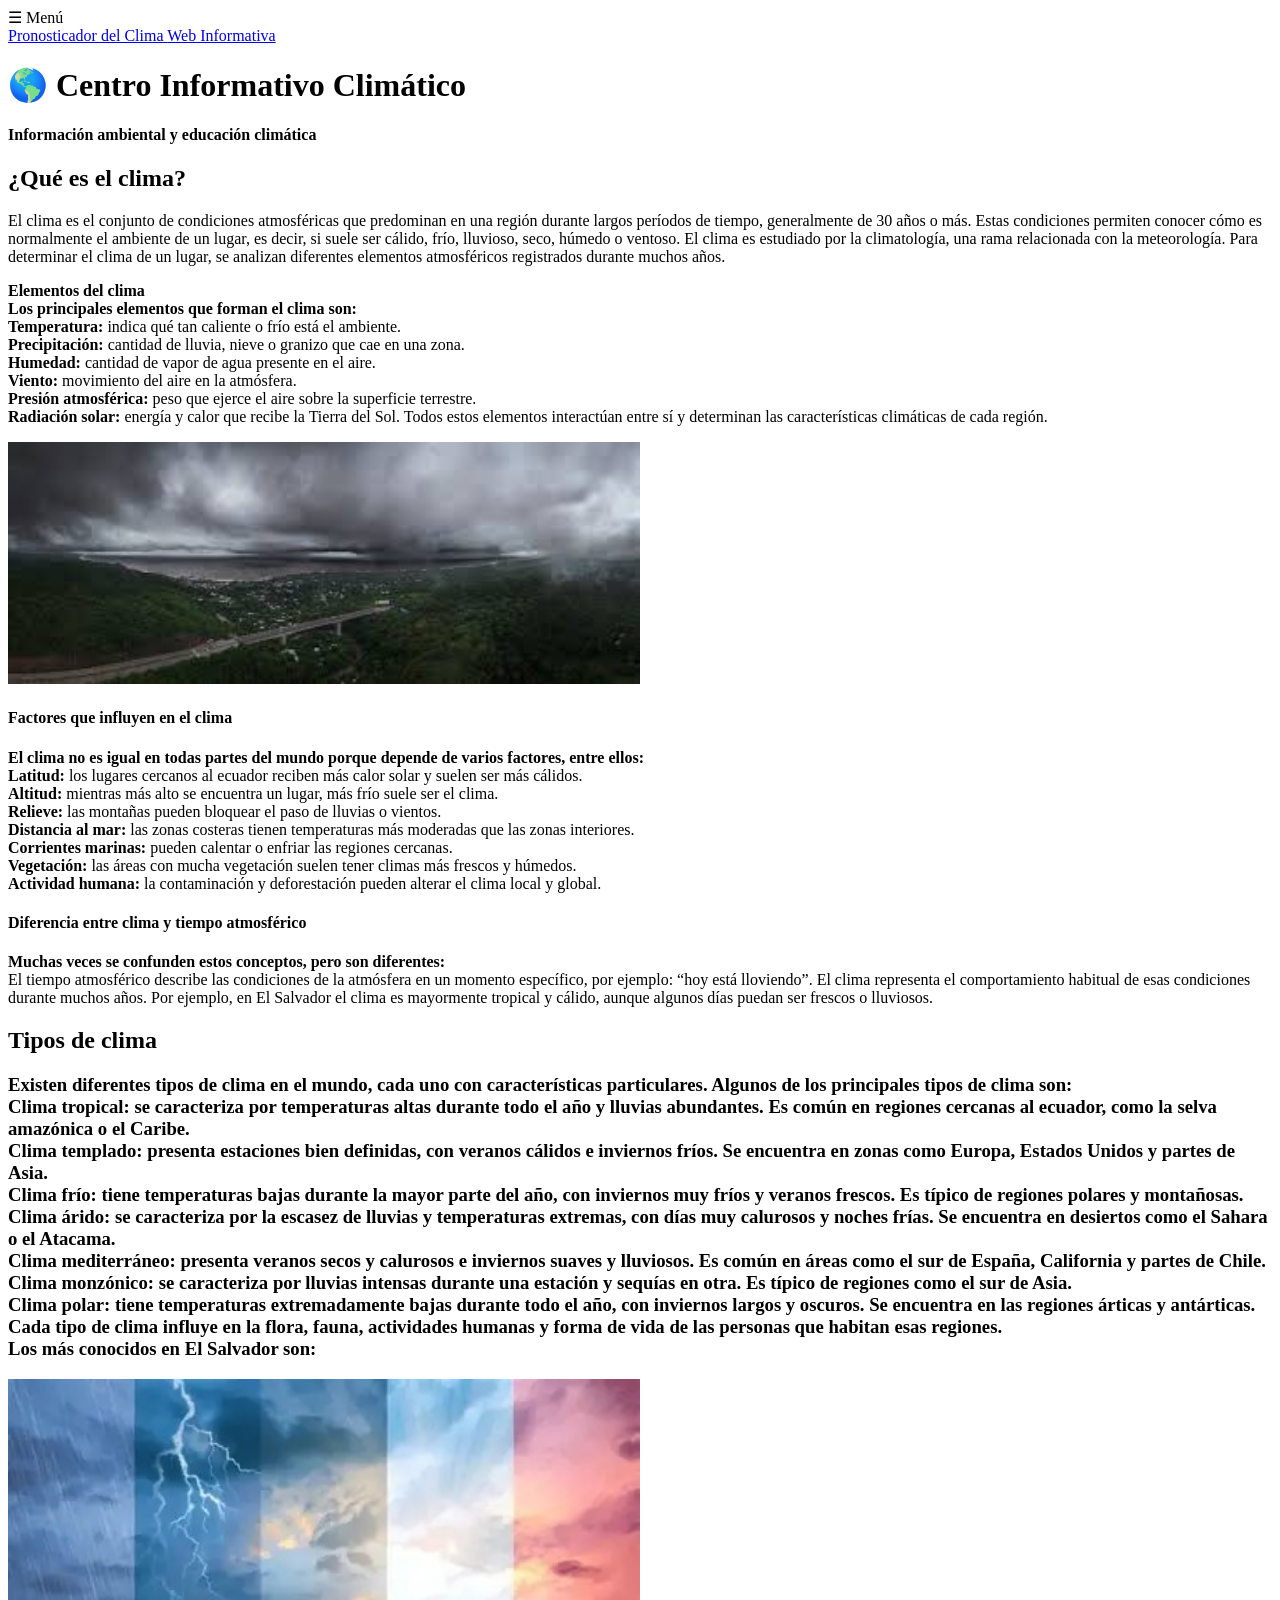
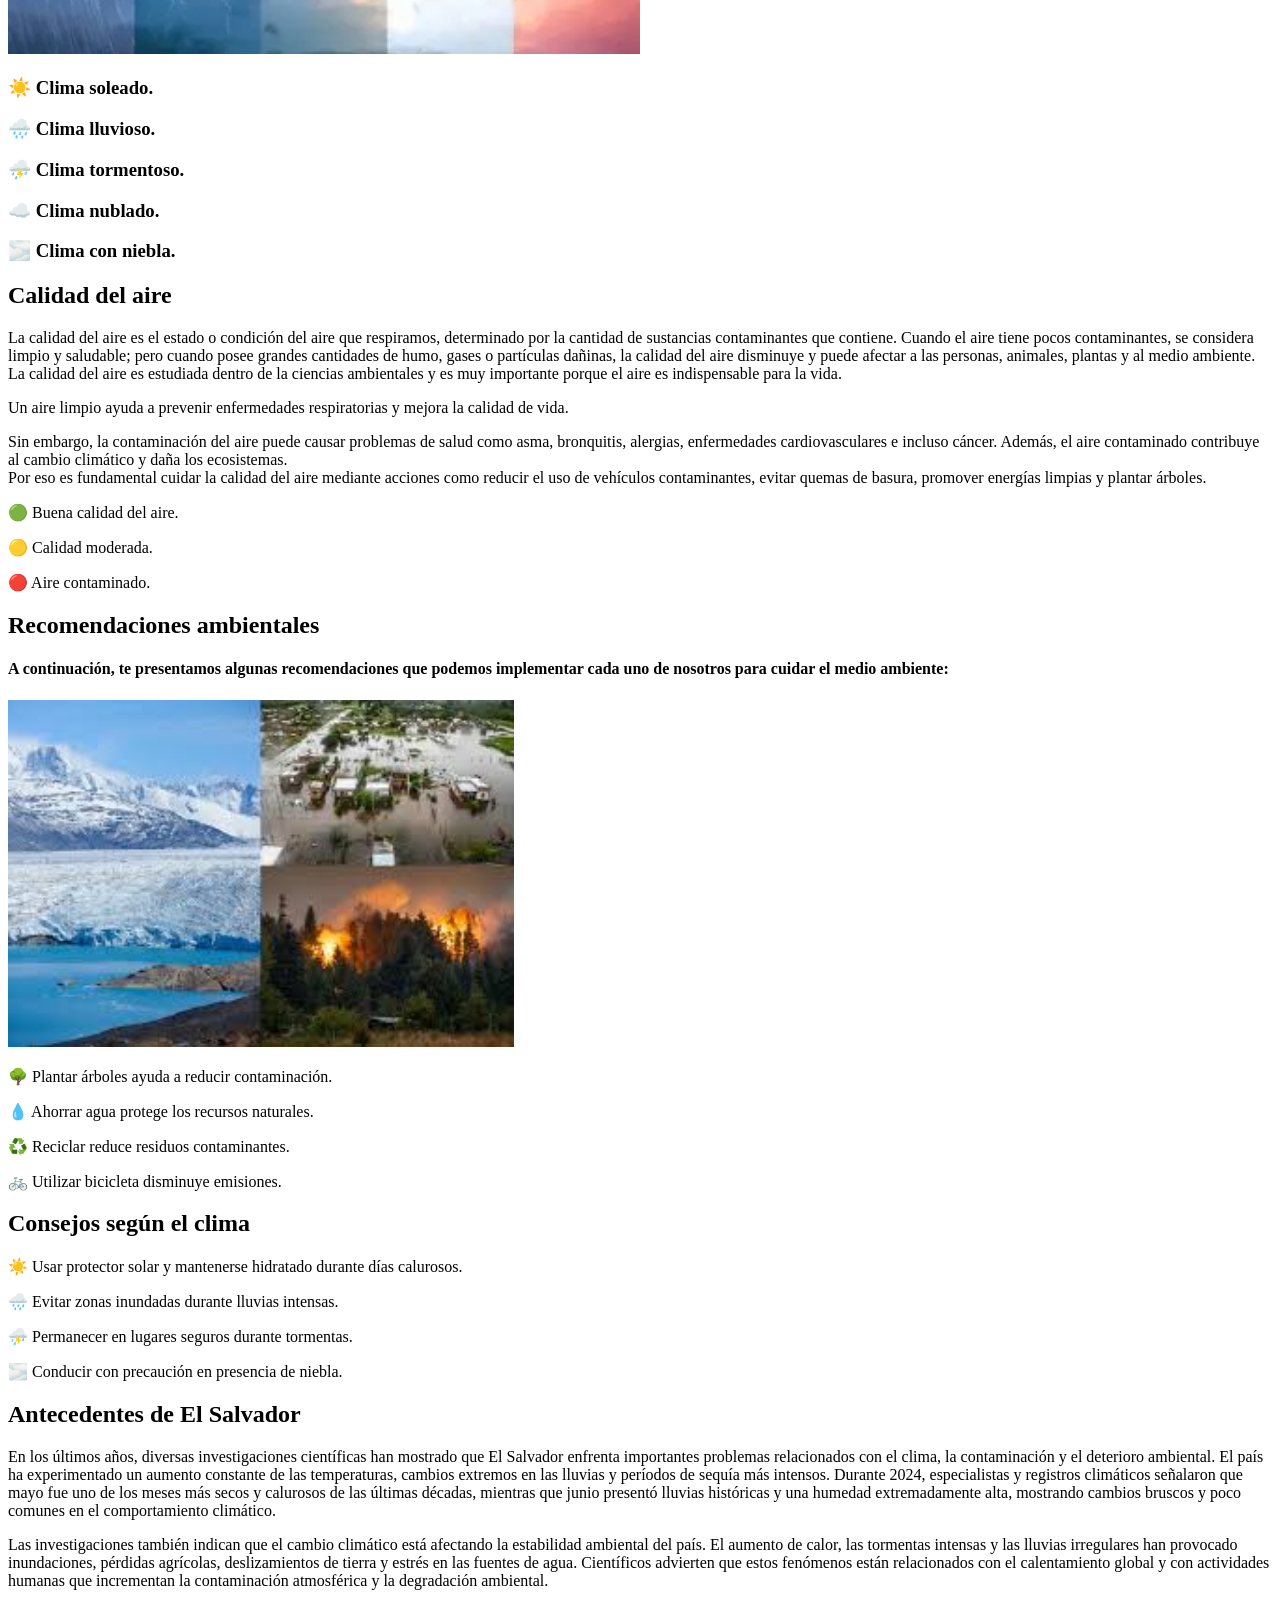
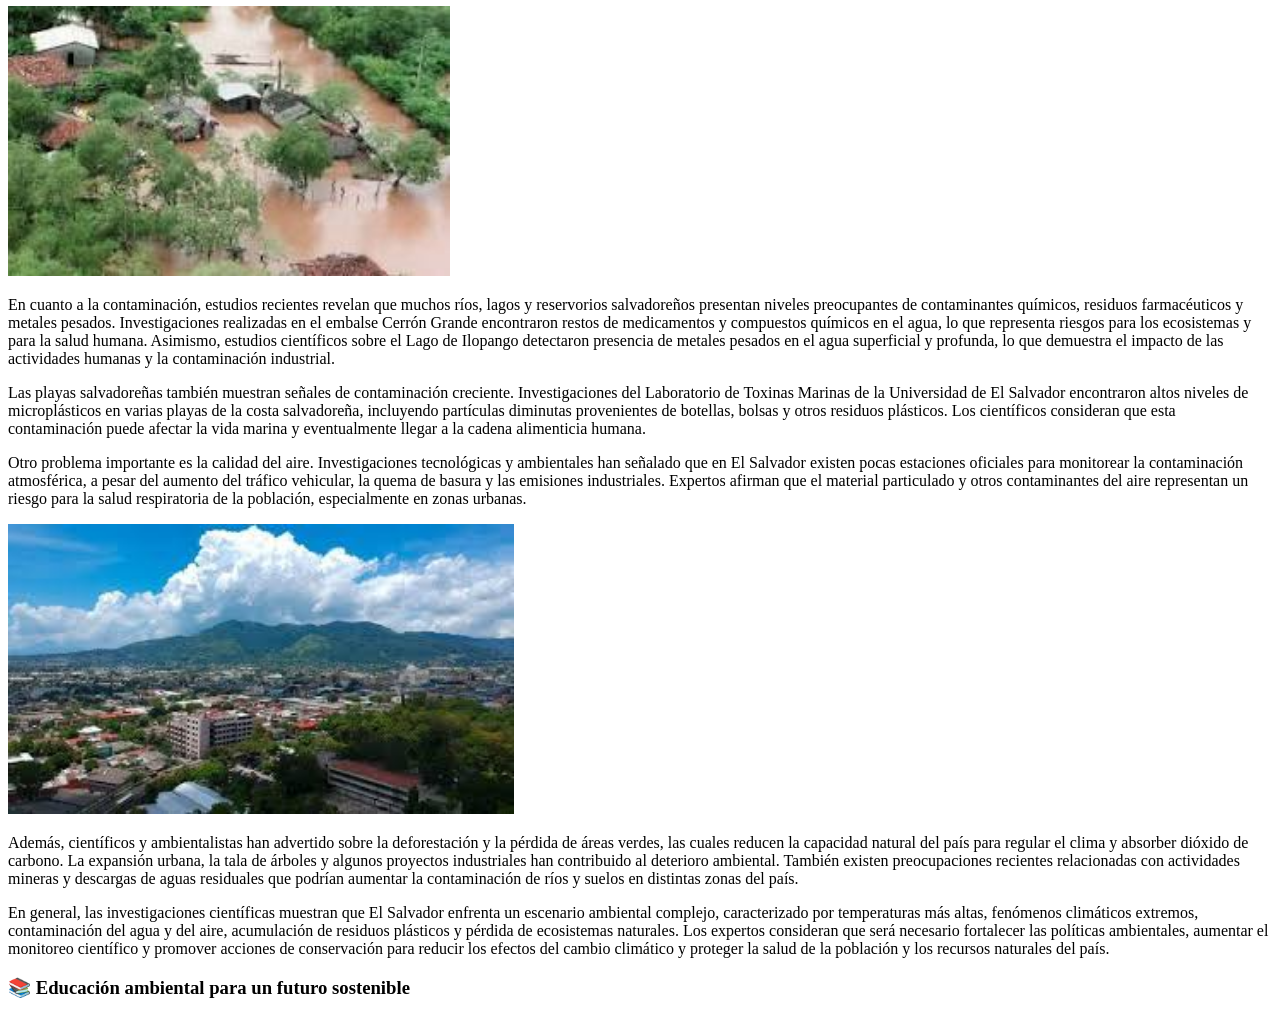
==== informativa.html @ c1426871 "se modifica el proyecto de OTI de la web" ====
<!DOCTYPE html>
<html lang="es">

<head>

    <meta charset="UTF-8">
    <meta name="viewport" content="width=device-width, initial-scale=1.0">

    <title>Centro Informativo Climático</title>

    <link rel="stylesheet" href="css/estilos1.css">

</head>

<body class="pagina-informativa">

    <header class="menu-header">

        <div class="hamburguesa" id="hamburguesa">
            ☰ <span>Menú</span>
        </div>

        <nav class="menu oculto" id="menu">

            <a href="index.html">
                Pronosticador del Clima
            </a>

            <a href="informativa.html">
                Web Informativa
            </a>

        </nav>

    </header>

    <header class="encabezado">

        <h1>🌎 Centro Informativo Climático</h1>

        <h4><b>Información ambiental y educación climática</b></h4>

    </header>



    <!-- CONTENIDO -->

    <main class="contenido-informativo">


        <h2>¿Qué es el clima?</h2>

        <p>
            El clima es el conjunto de condiciones atmosféricas que predominan en una región durante largos períodos de
            tiempo, generalmente de 30 años o más. Estas condiciones permiten conocer cómo es normalmente el ambiente de
            un lugar, es decir, si suele ser cálido, frío, lluvioso, seco, húmedo o ventoso.

            El clima es estudiado por la climatología, una rama relacionada con la meteorología. Para determinar el
            clima de un lugar, se analizan diferentes elementos atmosféricos registrados durante muchos años.
        </p>

        <p>
            <b>Elementos del clima</b><br>

            <b>Los principales elementos que forman el clima son:</b><br>

            <b>Temperatura:</b> indica qué tan caliente o frío está el ambiente.<br>
            <b>Precipitación:</b> cantidad de lluvia, nieve o granizo que cae en una zona.<br>
            <b>Humedad:</b> cantidad de vapor de agua presente en el aire.<br>
            <b>Viento:</b> movimiento del aire en la atmósfera.<br>
            <b>Presión atmosférica:</b> peso que ejerce el aire sobre la superficie terrestre.<br>
            <b>Radiación solar:</b> energía y calor que recibe la Tierra del Sol.

            Todos estos elementos interactúan entre sí y determinan las características climáticas de cada región.
        </p>

        <img src="assets/panorama1.jpg" alt="Panorama ambiental" width="50%" class="imgPanorama animada-derecha">

        <p>
        <h4>Factores que influyen en el clima</h4>

        <b>El clima no es igual en todas partes del mundo porque depende de varios factores, entre ellos:</b><br>

        <b>Latitud:</b> los lugares cercanos al ecuador reciben más calor solar y suelen ser más cálidos.<br>
        <b>Altitud:</b> mientras más alto se encuentra un lugar, más frío suele ser el clima.<br>
        <b>Relieve:</b> las montañas pueden bloquear el paso de lluvias o vientos.<br>
        <b>Distancia al mar:</b> las zonas costeras tienen temperaturas más moderadas que las zonas interiores.<br>
        <b>Corrientes marinas:</b> pueden calentar o enfriar las regiones cercanas.<br>
        <b>Vegetación:</b> las áreas con mucha vegetación suelen tener climas más frescos y húmedos.<br>
        <b>Actividad humana:</b> la contaminación y deforestación pueden alterar el clima local y global.<br>

        <h4>Diferencia entre clima y tiempo atmosférico</h4>

        <b>Muchas veces se confunden estos conceptos, pero son diferentes:</b><br>

        El tiempo atmosférico describe las condiciones de la atmósfera en un momento específico, por ejemplo: “hoy
        está lloviendo”.
        El clima representa el comportamiento habitual de esas condiciones durante muchos años.

        Por ejemplo, en El Salvador el clima es mayormente tropical y cálido, aunque algunos días puedan ser frescos
        o lluviosos.
        </p>


        <h2>Tipos de clima</h2>

        <h3>
            <p>
                <span class="texto-añade">
                    Existen diferentes tipos de clima en el mundo, cada uno con características particulares. Algunos de
                    los
                    principales tipos de clima son:<br>

                    <b>Clima tropical:</b> se caracteriza por temperaturas altas durante todo el año y lluvias
                    abundantes.
                    Es común en regiones cercanas al ecuador, como la selva amazónica o el Caribe.<br>

                    <b>Clima templado:</b> presenta estaciones bien definidas, con veranos cálidos e inviernos fríos. Se
                    encuentra en zonas como Europa, Estados Unidos y partes de Asia.<br>

                    <b>Clima frío:</b> tiene temperaturas bajas durante la mayor parte del año, con inviernos muy fríos
                    y
                    veranos frescos. Es típico de regiones polares y montañosas.<br>

                    <b>Clima árido:</b> se caracteriza por la escasez de lluvias y temperaturas extremas, con días muy
                    calurosos y noches frías. Se encuentra en desiertos como el Sahara o el Atacama.<br>

                    <b>Clima mediterráneo:</b> presenta veranos secos y calurosos e inviernos suaves y lluviosos. Es
                    común
                    en áreas como el sur de España, California y partes de Chile.<br>

                    <b>Clima monzónico:</b> se caracteriza por lluvias intensas durante una estación y sequías en otra.
                    Es
                    típico de regiones como el sur de Asia.<br>

                    <b>Clima polar:</b> tiene temperaturas extremadamente bajas durante todo el año, con inviernos
                    largos y
                    oscuros. Se encuentra en las regiones árticas y antárticas.<br>

                    Cada tipo de clima influye en la flora, fauna, actividades humanas y forma de vida de las personas
                    que
                    habitan esas regiones.<br>

                    Los más conocidos en El Salvador son:<br>
                </span>
            </p>

            <img src="assets/clima1.jpg" alt="Clima soleado" width="50%" class="imgClima animada-izquierda">


            <p>☀️ Clima soleado.</p>

            <p>🌧️ Clima lluvioso.</p>

            <p>⛈️ Clima tormentoso.</p>

            <p>☁️ Clima nublado.</p>

            <p>🌫️ Clima con niebla.</p>

        </h3>

        <h2>Calidad del aire</h2>

        <p>
            La calidad del aire es el estado o condición del aire que respiramos, determinado por la cantidad de
            sustancias contaminantes que contiene. Cuando el aire tiene pocos contaminantes, se considera limpio y
            saludable; pero cuando posee grandes cantidades de humo, gases o partículas dañinas, la calidad del aire
            disminuye y puede afectar a las personas, animales, plantas y al medio ambiente.

            La calidad del aire es estudiada dentro de la ciencias ambientales y es muy importante porque el aire es
            indispensable para la vida.
        </p>

        <p>
            Un aire limpio ayuda a prevenir enfermedades
            respiratorias y mejora la calidad de vida.
        </p>

        <p>
            Sin embargo, la contaminación del aire puede causar problemas de salud como asma, bronquitis, alergias,
            enfermedades cardiovasculares e incluso cáncer. Además, el aire contaminado contribuye al cambio climático
            y daña los ecosistemas.<br>

            Por eso es fundamental cuidar la calidad del aire mediante acciones como reducir el uso de vehículos
            contaminantes, evitar quemas de basura, promover energías limpias y plantar árboles.

        </p>

        <p>🟢 Buena calidad del aire.</p>

        <p>🟡 Calidad moderada.</p>

        <p>🔴 Aire contaminado.</p>



        <h2>Recomendaciones ambientales</h2>

        <h4>
            A continuación, te presentamos algunas recomendaciones que podemos implementar cada uno de nosotros para
            cuidar el medio ambiente:
        </h4>

        <img src="assets/images1.jpg" alt="Recomendaciones ambientales" width="40%"
            class="imgRecomendaciones animada-derecha">

        <p>🌳 Plantar árboles ayuda a reducir contaminación.</p>

        <p>💧 Ahorrar agua protege los recursos naturales.</p>

        <p>♻️ Reciclar reduce residuos contaminantes.</p>

        <p>🚲 Utilizar bicicleta disminuye emisiones.</p>


        <h2>Consejos según el clima</h2>

        <p>
            ☀️ Usar protector solar y mantenerse hidratado
            durante días calurosos.
        </p>

        <p>
            🌧️ Evitar zonas inundadas durante lluvias intensas.
        </p>

        <p>
            ⛈️ Permanecer en lugares seguros durante tormentas.
        </p>

        <p>
            🌫️ Conducir con precaución en presencia de niebla.
        </p>

        <h2>Antecedentes de El Salvador</h2>

        <p>
            En los últimos años, diversas investigaciones científicas han mostrado que El Salvador enfrenta importantes
            problemas relacionados con el clima, la contaminación y el deterioro ambiental. El país ha experimentado un
            aumento constante de las temperaturas, cambios extremos en las lluvias y períodos de sequía más intensos.
            Durante 2024, especialistas y registros climáticos señalaron que mayo fue uno de los meses más secos y
            calurosos de las últimas décadas, mientras que junio presentó lluvias históricas y una humedad
            extremadamente alta, mostrando cambios bruscos y poco comunes en el comportamiento climático.
        </p>

        <p>
            Las investigaciones también indican que el cambio climático está afectando la estabilidad ambiental del
            país. El aumento de calor, las tormentas intensas y las lluvias irregulares han provocado inundaciones,
            pérdidas agrícolas, deslizamientos de tierra y estrés en las fuentes de agua. Científicos advierten que
            estos fenómenos están relacionados con el calentamiento global y con actividades humanas que incrementan la
            contaminación atmosférica y la degradación ambiental.
        </p>

        <img src="assets/impacto1.jpg" alt="Impacto ambiental" width="35%" class="imgImpacto animada-izquierda">


        <p>
            En cuanto a la contaminación, estudios recientes revelan que muchos ríos, lagos y reservorios salvadoreños
            presentan niveles preocupantes de contaminantes químicos, residuos farmacéuticos y metales pesados.
            Investigaciones realizadas en el embalse Cerrón Grande encontraron restos de medicamentos y compuestos
            químicos en el agua, lo que representa riesgos para los ecosistemas y para la salud humana. Asimismo,
            estudios científicos sobre el Lago de Ilopango detectaron presencia de metales pesados en el agua
            superficial y profunda, lo que demuestra el impacto de las actividades humanas y la contaminación
            industrial.
        </p>

        <p>
            Las playas salvadoreñas también muestran señales de contaminación creciente. Investigaciones del Laboratorio
            de Toxinas Marinas de la Universidad de El Salvador encontraron altos niveles de microplásticos en varias
            playas de la costa salvadoreña, incluyendo partículas diminutas provenientes de botellas, bolsas y otros
            residuos plásticos. Los científicos consideran que esta contaminación puede afectar la vida marina y
            eventualmente llegar a la cadena alimenticia humana.
        </p>

        <p>
            Otro problema importante es la calidad del aire. Investigaciones tecnológicas y ambientales han señalado que
            en El Salvador existen pocas estaciones oficiales para monitorear la contaminación atmosférica, a pesar del
            aumento del tráfico vehicular, la quema de basura y las emisiones industriales. Expertos afirman que el
            material particulado y otros contaminantes del aire representan un riesgo para la salud respiratoria de la
            población, especialmente en zonas urbanas.
        </p>

        <img src="assets/ultima.jpg" alt="el salvador" width="40%" class="imgUltima animada-derecha">

        <p>
            Además, científicos y ambientalistas han advertido sobre la deforestación y la pérdida de áreas verdes, las
            cuales reducen la capacidad natural del país para regular el clima y absorber dióxido de carbono. La
            expansión urbana, la tala de árboles y algunos proyectos industriales han contribuido al deterioro
            ambiental. También existen preocupaciones recientes relacionadas con actividades mineras y descargas de
            aguas residuales que podrían aumentar la contaminación de ríos y suelos en distintas zonas del país.
        </p>

        <p>
            En general, las investigaciones científicas muestran que El Salvador enfrenta un escenario ambiental
            complejo, caracterizado por temperaturas más altas, fenómenos climáticos extremos, contaminación del agua y
            del aire, acumulación de residuos plásticos y pérdida de ecosistemas naturales. Los expertos consideran que
            será necesario fortalecer las políticas ambientales, aumentar el monitoreo científico y promover acciones de
            conservación para reducir los efectos del cambio climático y proteger la salud de la población y los
            recursos naturales del país.
        </p>


    </main>



    <!-- PIE DE PÁGINA -->

    <footer class="footer-info">

        <h3>📚 Educación ambiental para un futuro sostenible</h3>

    </footer>

    <script src="js/menu.js"></script>

</body>

</html>
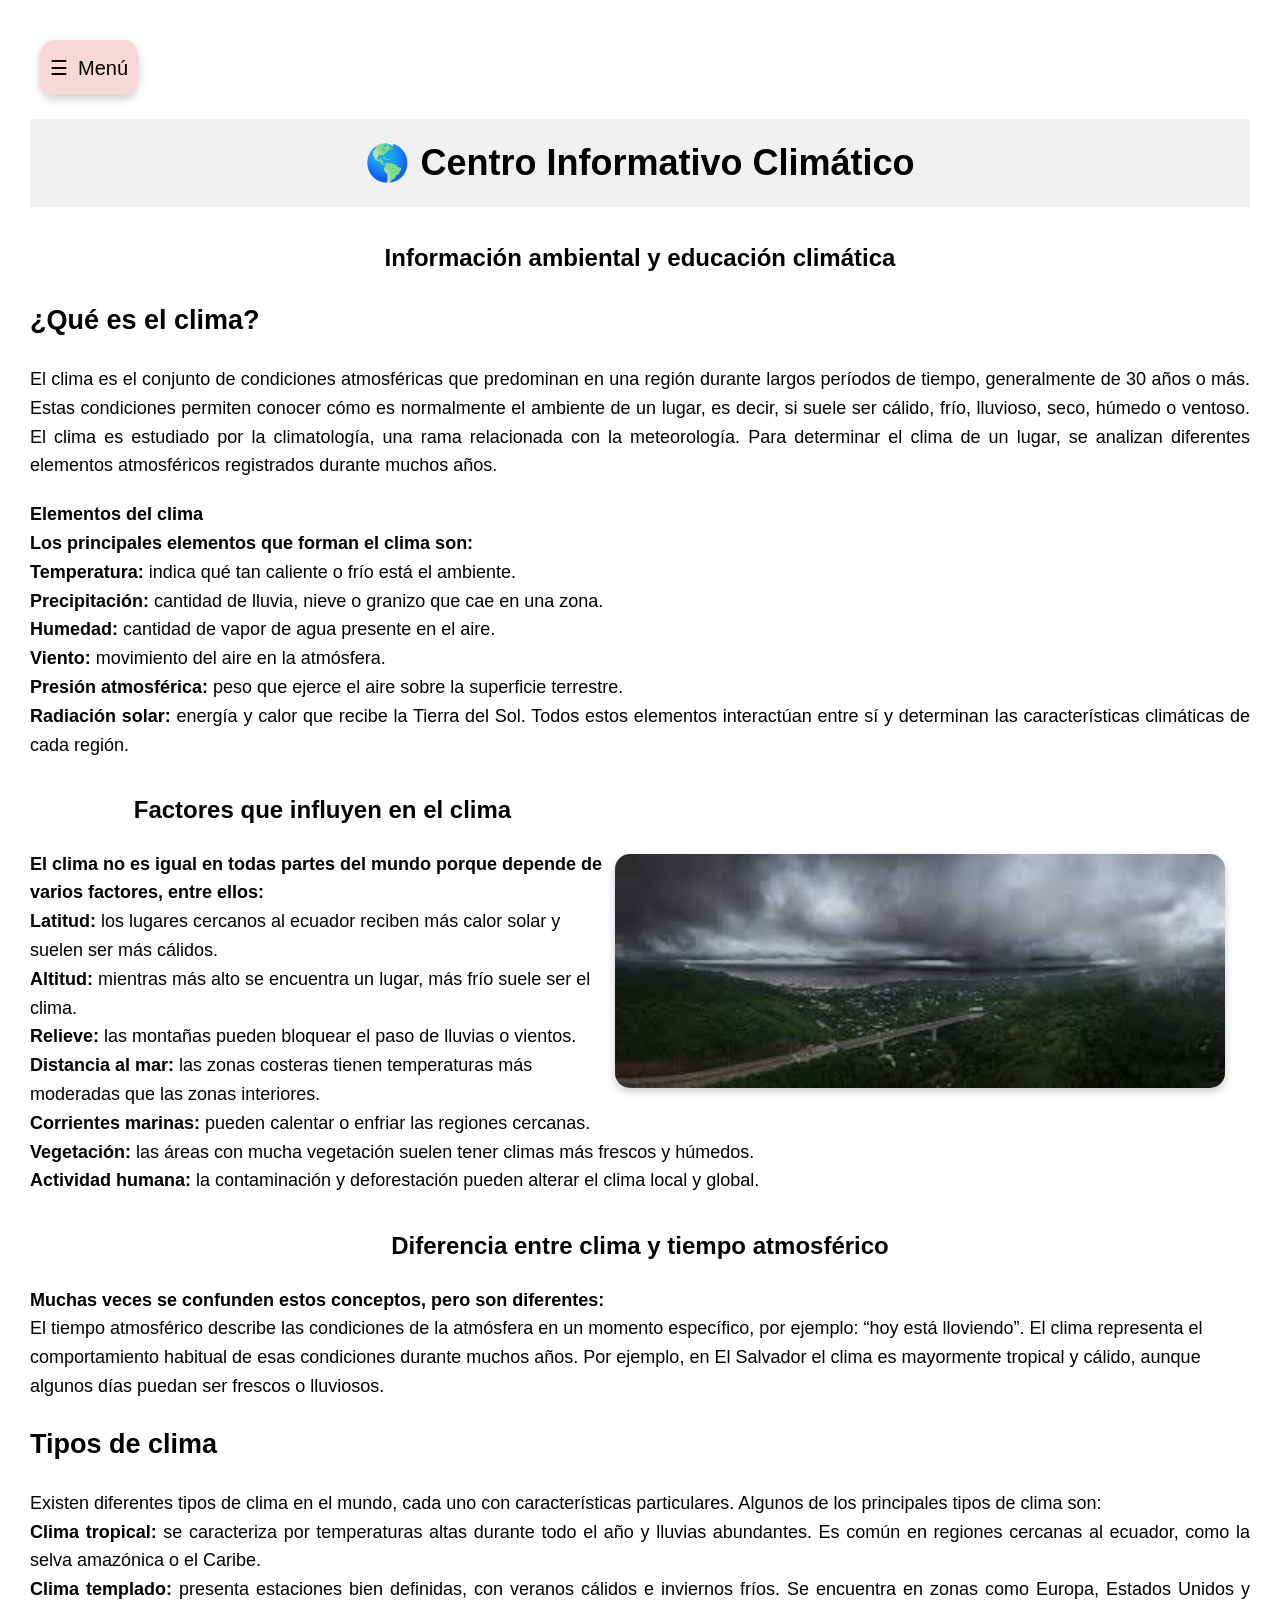
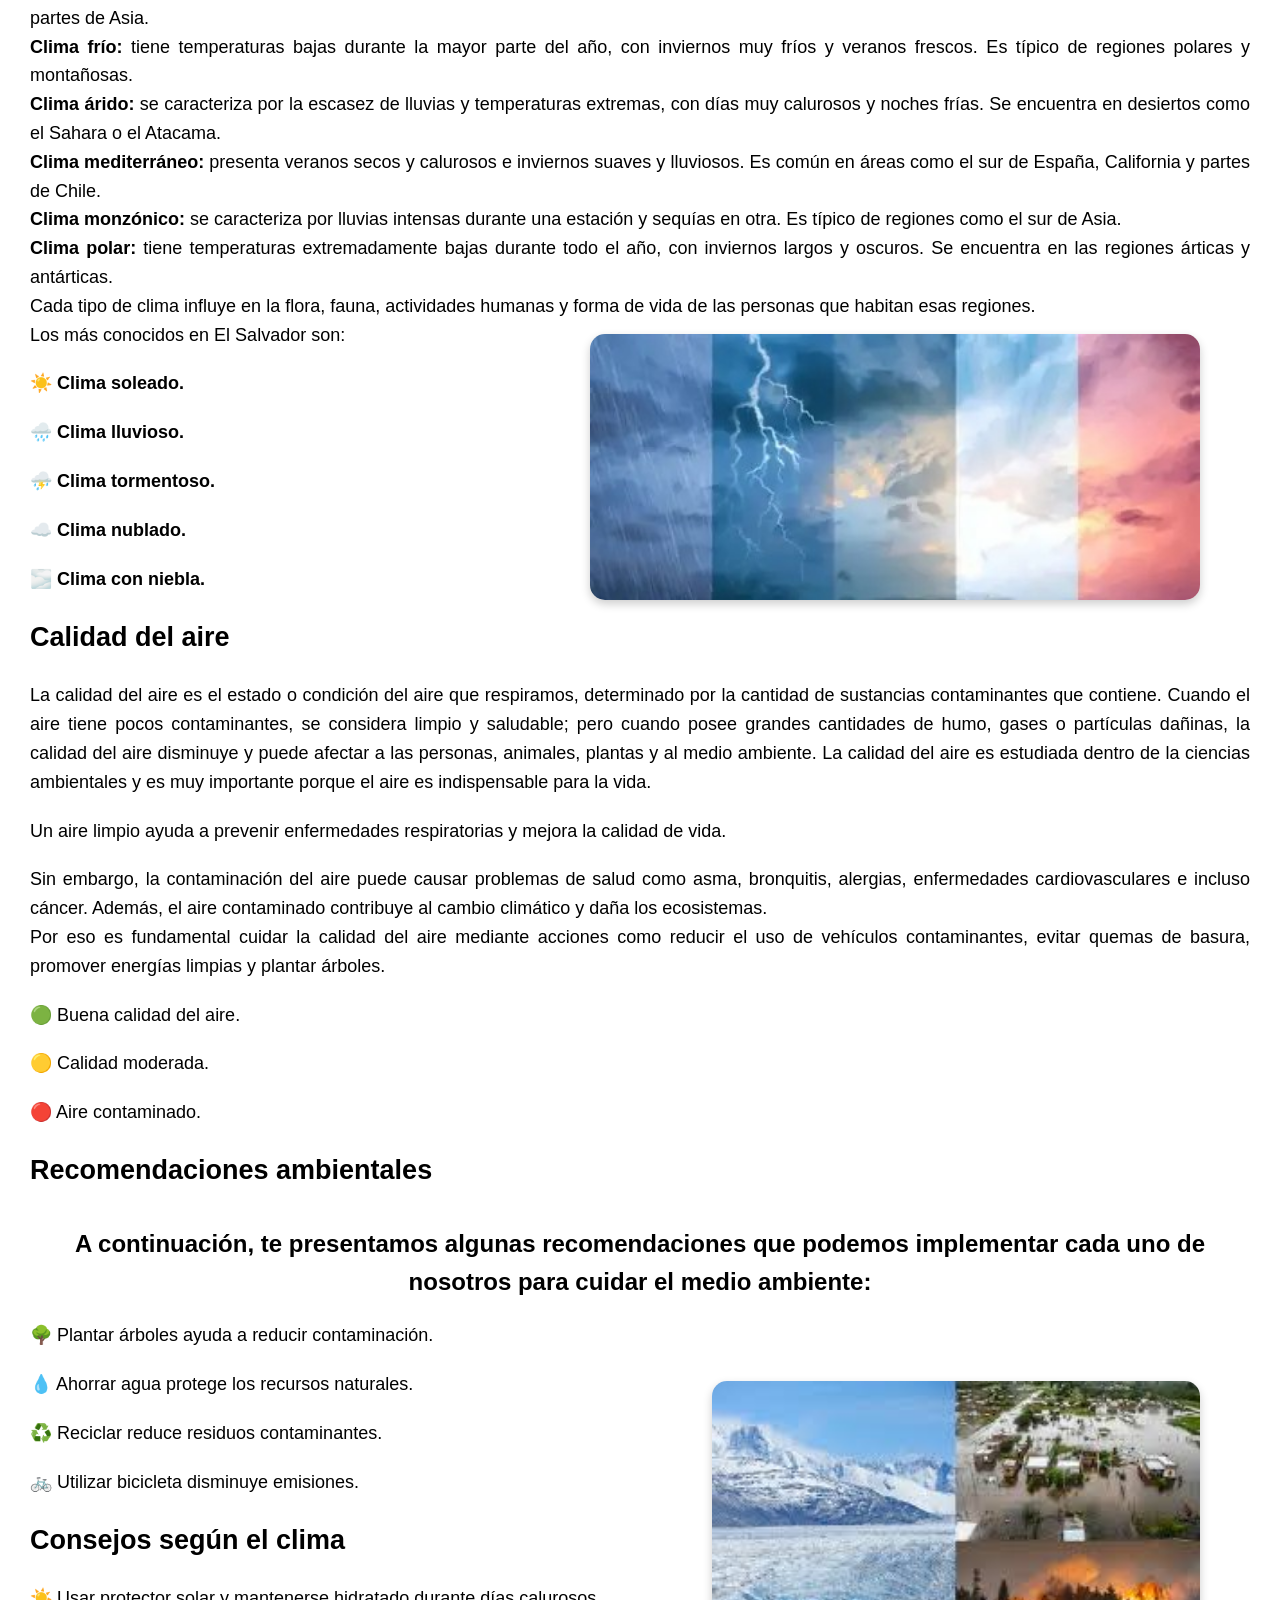
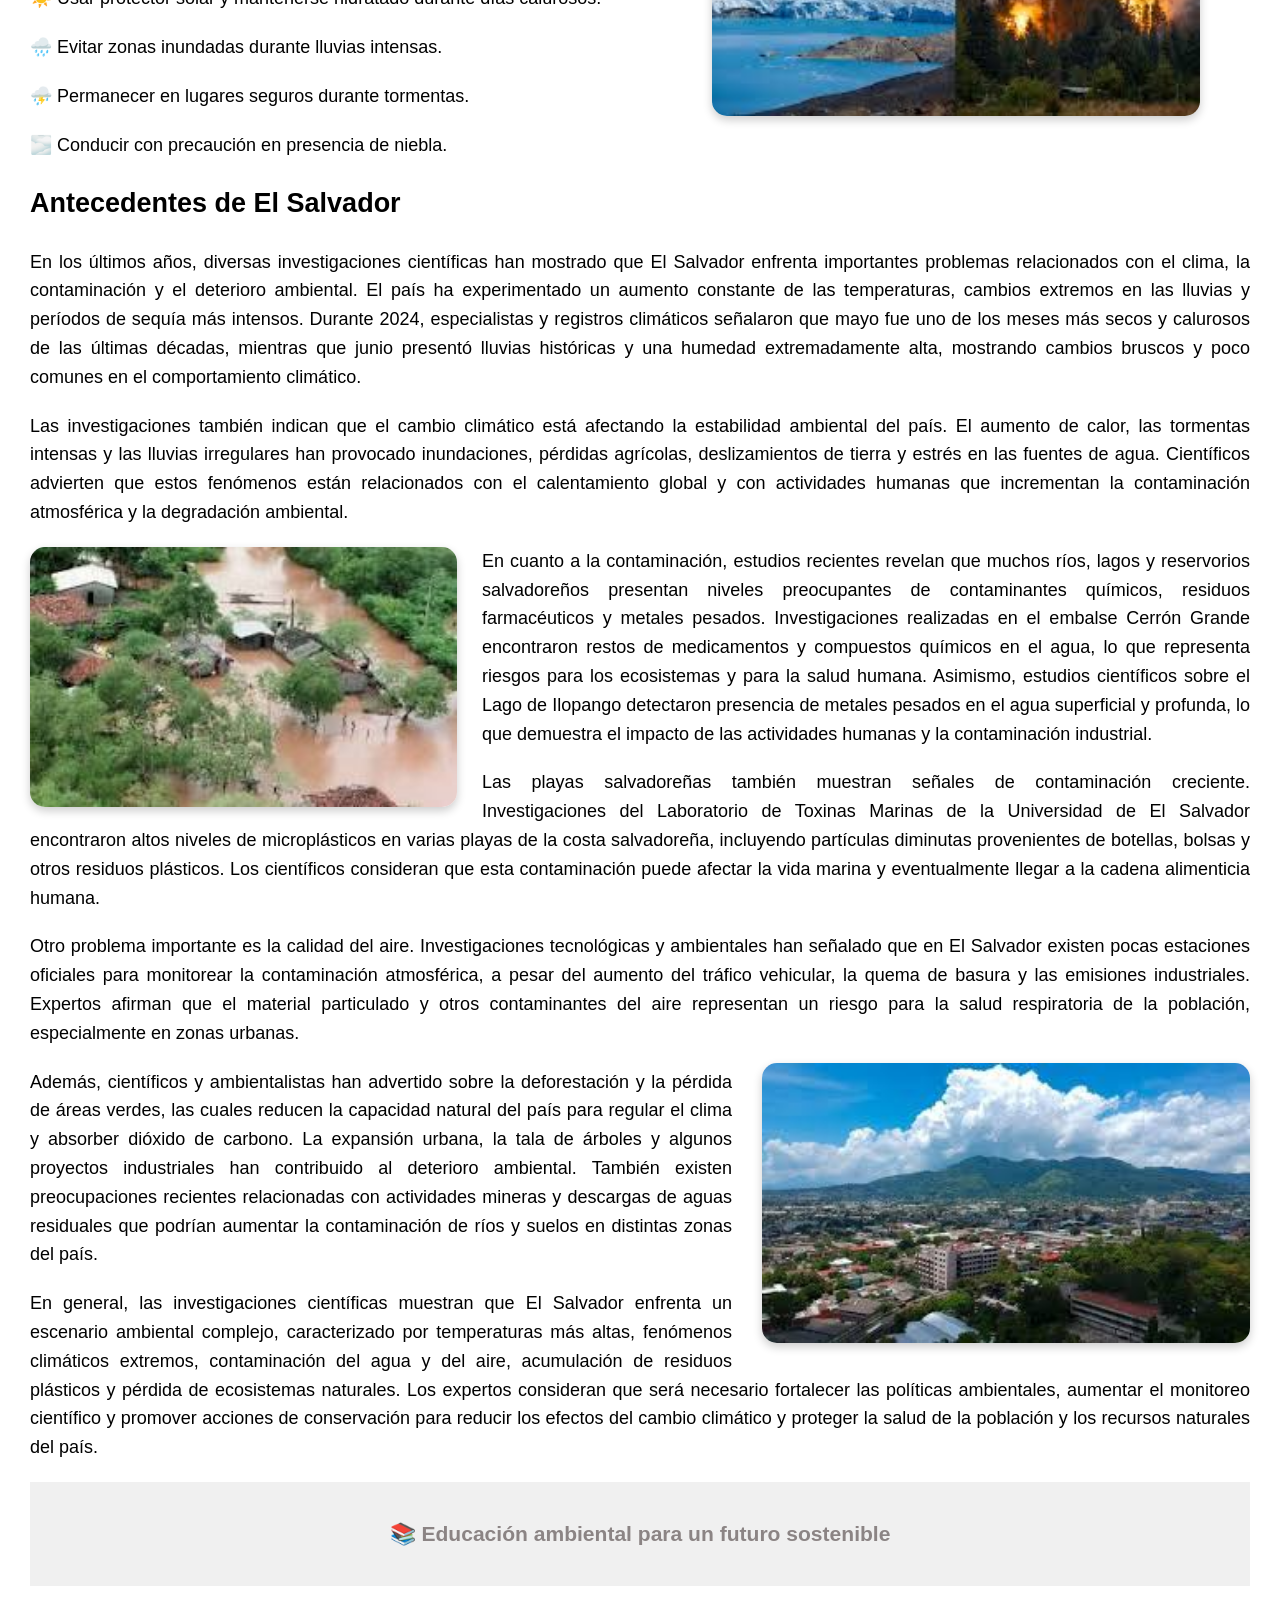
==== commit 942d8caf: "Pagina web informativa" ====
--- a/informativa.html
+++ b/informativa.html
@@ -8,7 +8,7 @@
 
     <title>Centro Informativo Climático</title>
 
-    <link rel="stylesheet" href="css/estilos1.css">
+    <link rel="stylesheet" href="CSS/estilos1.css">
 
 </head>
 
@@ -314,7 +314,7 @@
 
     </footer>
 
-    <script src="js/menu.js"></script>
+    <script src="Js/menu.js"></script>
 
 </body>
 
--- a/CSS/estilos1.css
+++ b/CSS/estilos1.css
@@ -0,0 +1,187 @@
+.menu-header {
+    position: relative;
+}
+
+.hamburguesa {
+    font-size: 20px;
+    cursor: pointer;
+    padding: 0px 10px;
+    width: fit-content;
+    height: 55px;
+    background-color: rgb(247, 215, 215);
+    border-radius: 15px;
+    display: flex;
+    justify-content: center;
+    align-items: center;
+    box-shadow: 0px 4px 10px rgba(0, 0, 0, 0.2);
+    margin: 10px;
+    gap: 10px;
+    transition: 0.3s;
+}
+
+.hamburguesa:hover {
+    transform: scale(1.05);
+    background-color: #f0f0f0;
+}
+
+.menu {
+    position: absolute;
+    top: 60px;
+    left: 10px;
+    background-color: rgb(211, 213, 215);
+    border-radius: 10px;
+    padding: 10px;
+    display: flex;
+    flex-direction: column;
+    gap: 10px;
+    box-shadow: 0px 4px 10px rgba(0, 0, 0, 0.2);
+}
+
+.menu a {
+    background-color: white;
+    padding: 10px 15px;
+    border-radius: 10px;
+    text-decoration: none;
+    color: black;
+    font-size: 18px;
+    transition: 0.3s;
+}
+
+.menu a:hover {
+    background-color: lightblue;
+    transform: scale(1.05);
+}
+
+.oculto {
+    display: none;
+}
+
+head {
+    background-color: #f0f0f0;
+    color: #000000;
+    font-family: Arial, sans-serif;
+    padding: 20px;
+    text-align: center;
+}
+
+body {
+    background-color: #ffffff;
+    color: #000000;
+    font-family: Arial, sans-serif;
+    margin: 0;
+    font-size: 18px;
+    line-height: 1.6;
+    padding: 30px;
+}
+
+h1 {
+    background-color: #f0f0f0;
+    text-align: center;
+    color: #000000;
+    font-size: 36px;
+    margin-bottom: 20px;
+    padding: 15px;
+}
+
+h4 {
+    background-color: #ffffff;
+    text-align: center;
+    color: #000000;
+    font-size: 24px;
+    margin-bottom: 20px;
+}
+
+.texto-añade {
+    font-size: 18px;
+    line-height: 1.6;
+    margin-bottom: 20px;
+    font-weight: normal;
+    text-align: justify;
+}
+
+p {
+    font-size: 18px;
+    line-height: 1.6;
+    margin-bottom: 20px;
+    text-align: justify;
+}
+
+footer {
+    background-color: #f0f0f0;
+    color: #8b8484;
+    font-family: Arial, sans-serif;
+    padding: 14px;
+    text-align: center;
+}
+
+.imgPanorama {
+    width: 50%;
+    border-radius: 15px;
+    float: right;
+    margin-right: 25px;
+    margin-bottom: 15px;
+    margin-top: 75px;
+    box-shadow: 0px 4px 10px rgba(0, 0, 0, 0.2);
+    animation: aparecer 1.5s ease;
+}
+
+.imgClima {
+    border-radius: 15px;
+    float: right;
+    margin-right: 50px;
+    margin-bottom: 15px;
+    margin-top: -35px;
+    box-shadow: 0px 4px 10px rgba(0, 0, 0, 0.2);
+    animation: aparecer 1.5s ease;
+}
+
+.imgRecomendaciones {
+    border-radius: 15px;
+    float: right;
+    margin-right: 50px;
+    margin-bottom: 15px;
+    margin-top: 60px;
+    box-shadow: 0px 4px 10px rgba(0, 0, 0, 0.2);
+    animation: aparecer 1.5s ease;
+}
+
+.imgImpacto {
+    border-radius: 15px;
+    float: left;
+    margin-right: 25px;
+    margin-bottom: 15px;
+    box-shadow: 0px 4px 10px rgba(0, 0, 0, 0.2);
+    animation: aparecer 1.5s ease;
+}
+
+.imgUltima {
+    border-radius: 15px;
+    float: right;
+    margin-left: 30px;
+    margin-bottom: 15px;
+    margin-top: -5px;
+    box-shadow: 0px 4px 10px rgba(0, 0, 0, 0.2);
+    animation: aparecer 1.5s ease;
+}
+
+.animada-derecha {
+    opacity: 0;
+    transform: translateX(80px);
+    transition: all 1.5s ease;
+}
+
+.animada-derecha.mostrar {
+    opacity: 1;
+    transform: translateX(0);
+}
+
+.animada-izquierda {
+    opacity: 0;
+    transform: translateX(-80px);
+    transition: all 1.5s ease;
+}
+
+.animada-izquierda.mostrar {
+    opacity: 1;
+    transform: translateX(0);
+}
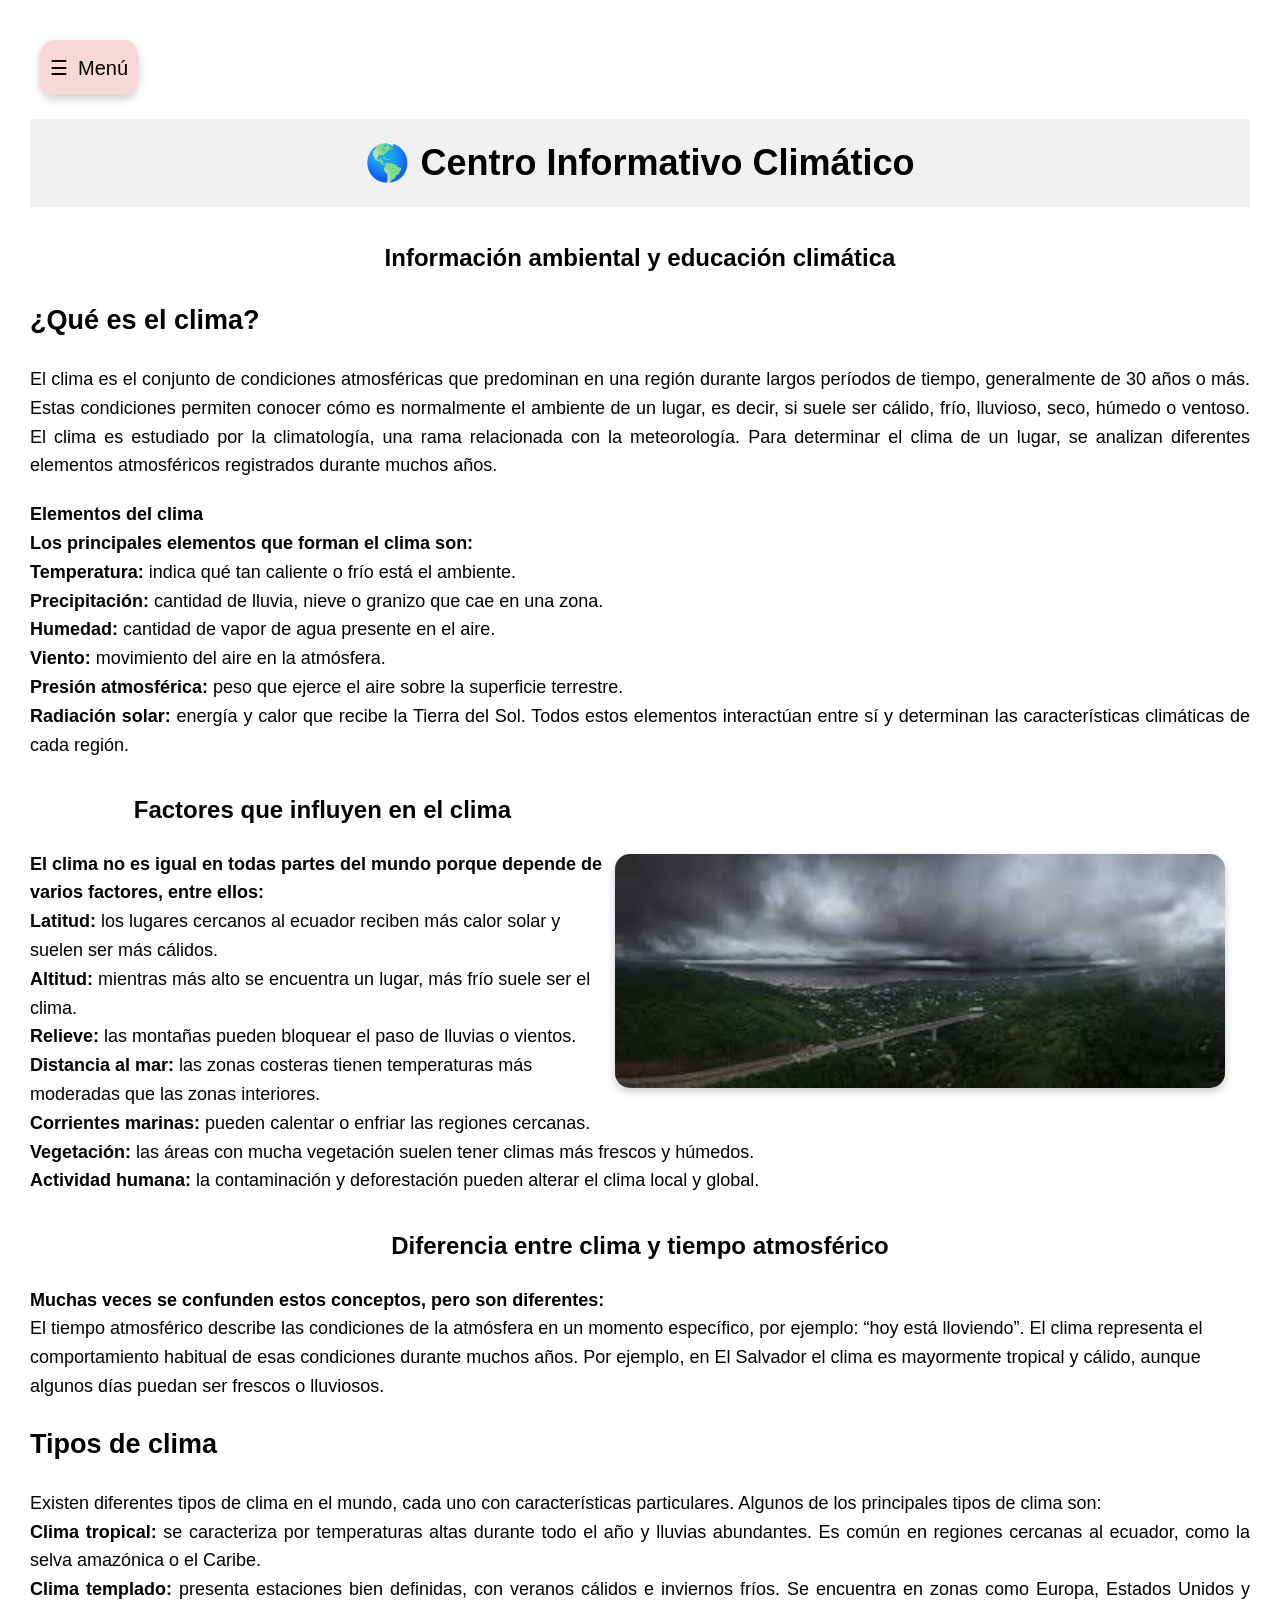
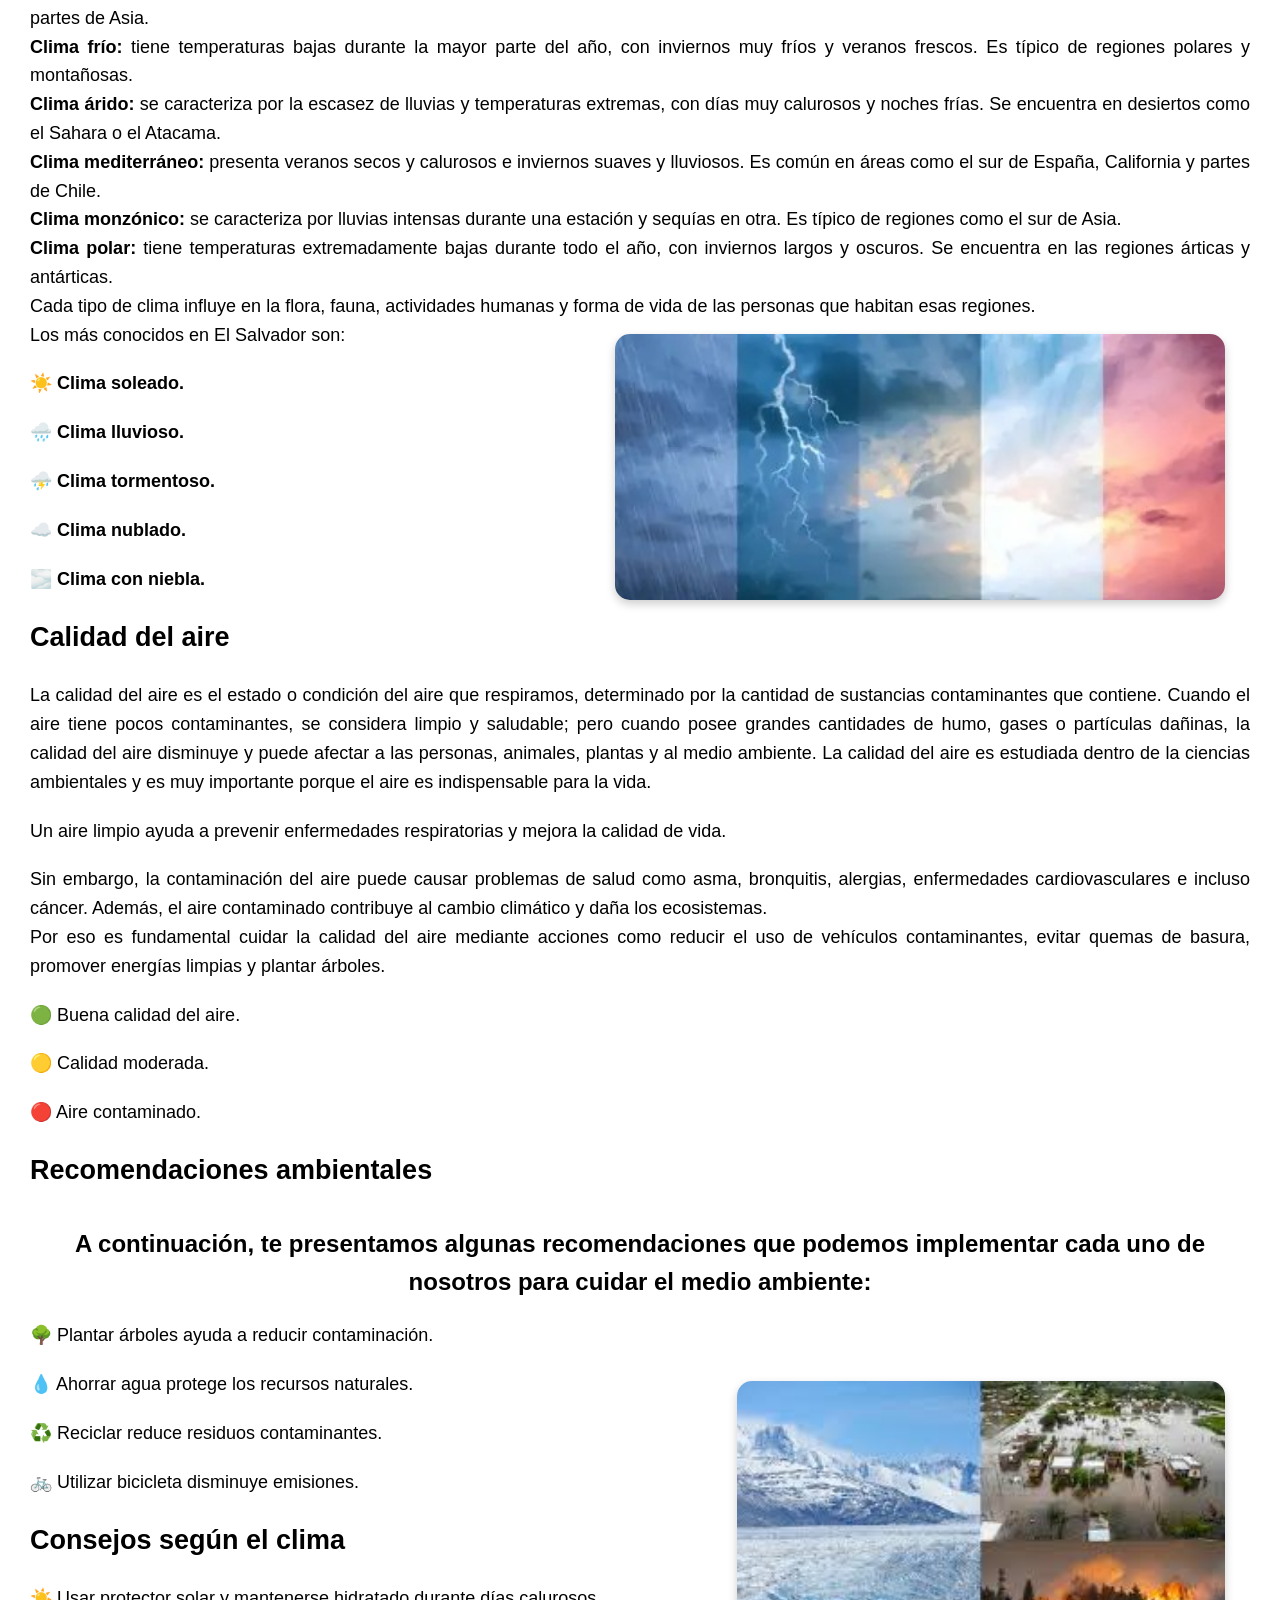
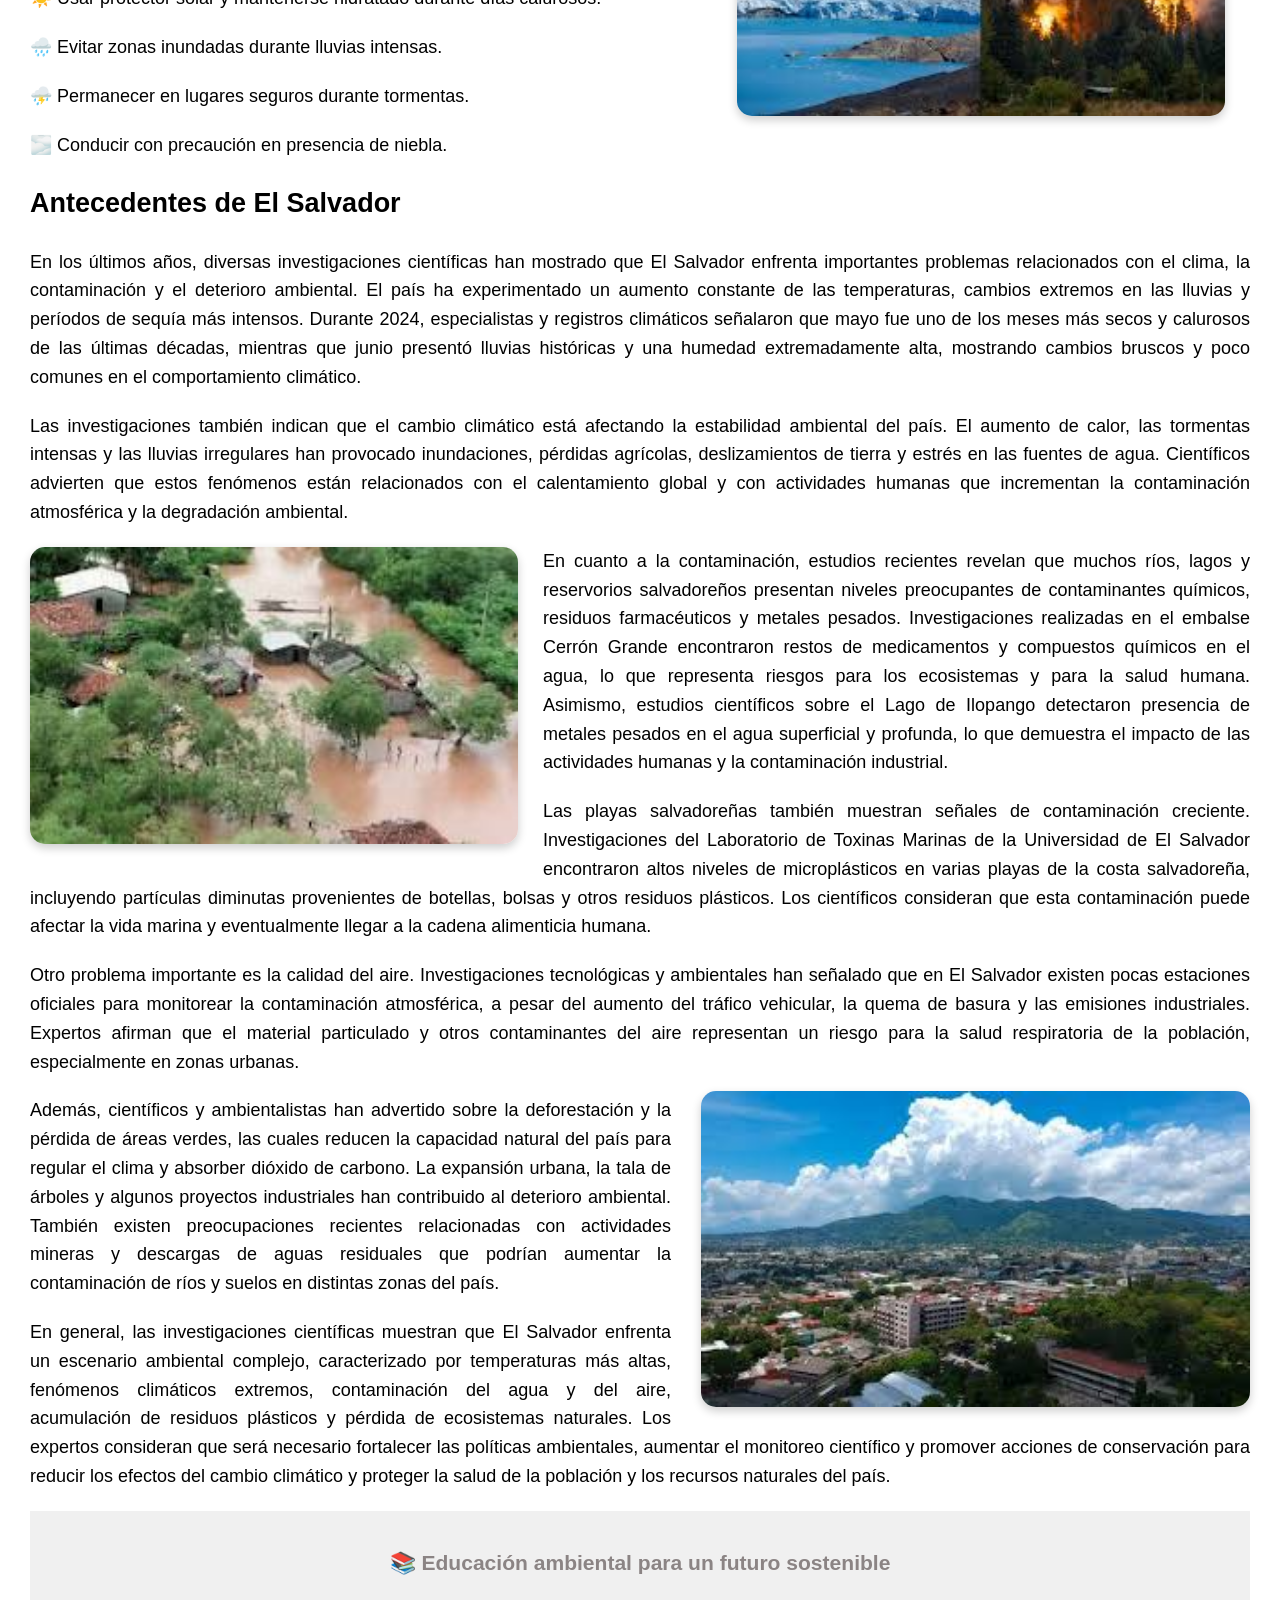
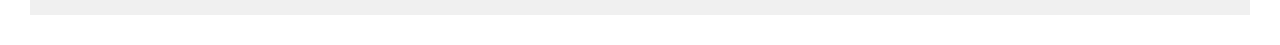
==== commit 7b354103: "se modifica la pagina web" ====
--- a/informativa.html
+++ b/informativa.html
@@ -253,7 +253,7 @@
             contaminación atmosférica y la degradación ambiental.
         </p>
 
-        <img src="assets/impacto1.jpg" alt="Impacto ambiental" width="35%" class="imgImpacto animada-izquierda">
+        <img src="assets/impacto1.jpg" alt="Impacto ambiental" width="40%" class="imgImpacto animada-izquierda">
 
 
         <p>
@@ -282,7 +282,7 @@
             población, especialmente en zonas urbanas.
         </p>
 
-        <img src="assets/ultima.jpg" alt="el salvador" width="40%" class="imgUltima animada-derecha">
+        <img src="assets/ultima.jpg" alt="el salvador" width="45%" class="imgUltima animada-derecha">
 
         <p>
             Además, científicos y ambientalistas han advertido sobre la deforestación y la pérdida de áreas verdes, las
--- a/CSS/estilos1.css
+++ b/CSS/estilos1.css
@@ -128,7 +128,7 @@
 .imgClima {
     border-radius: 15px;
     float: right;
-    margin-right: 50px;
+    margin-right: 25px;
     margin-bottom: 15px;
     margin-top: -35px;
     box-shadow: 0px 4px 10px rgba(0, 0, 0, 0.2);
@@ -138,7 +138,7 @@
 .imgRecomendaciones {
     border-radius: 15px;
     float: right;
-    margin-right: 50px;
+    margin-right: 25px;
     margin-bottom: 15px;
     margin-top: 60px;
     box-shadow: 0px 4px 10px rgba(0, 0, 0, 0.2);
